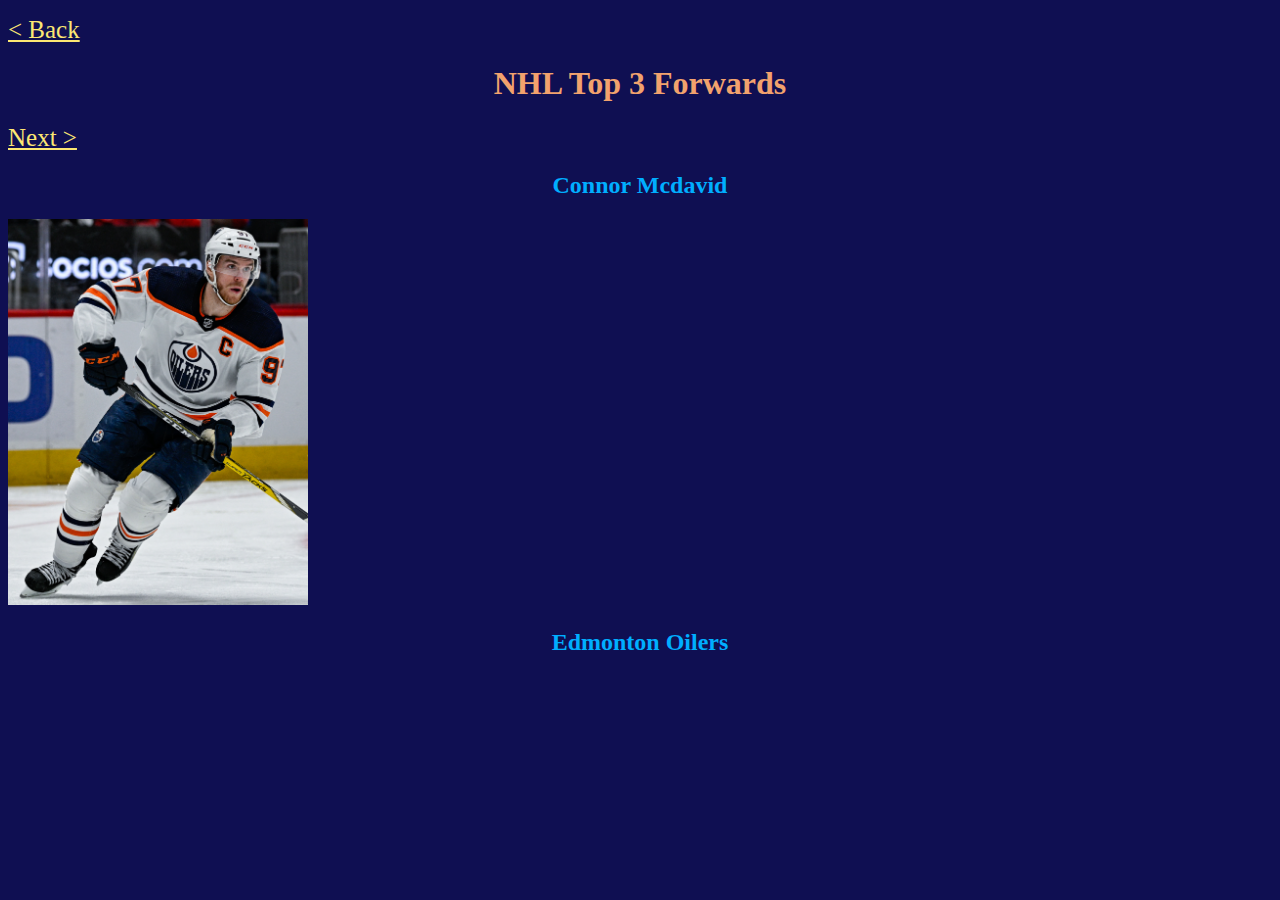
==== page2.html @ 758da6c1 "Add files via upload" ====
<!DOCTYPE html> 
<html>
  <head>
      <title>Hyperlink Practice</title>
      <link rel="stylesheet" href="style.css"/>
      

  </head>
  <body>
   <p><a href="Index.html">< Back</a> <h1>NHL Top 3 Forwards</h1><a href="page3.html">Next ></a></p>
    <h2></h2>
        <h2>Connor Mcdavid</h2>
        <img src="connor-mcdavid.jpg" width="300" height="386"/>
        <h2>Edmonton Oilers</h2>
  </body>
</html>
---- style.css ----
h1{
    color: #F2A26D;
    text-align: center;
    
}
body{
     background-color: rgb(15, 15, 82);
}
a{
    color:#FCE772;
    font-size: 25px;
}
h2{
    color: rgb(0, 174, 255);
    text-align: center;
}
p{
    color: plum;
    size: 200px;
}
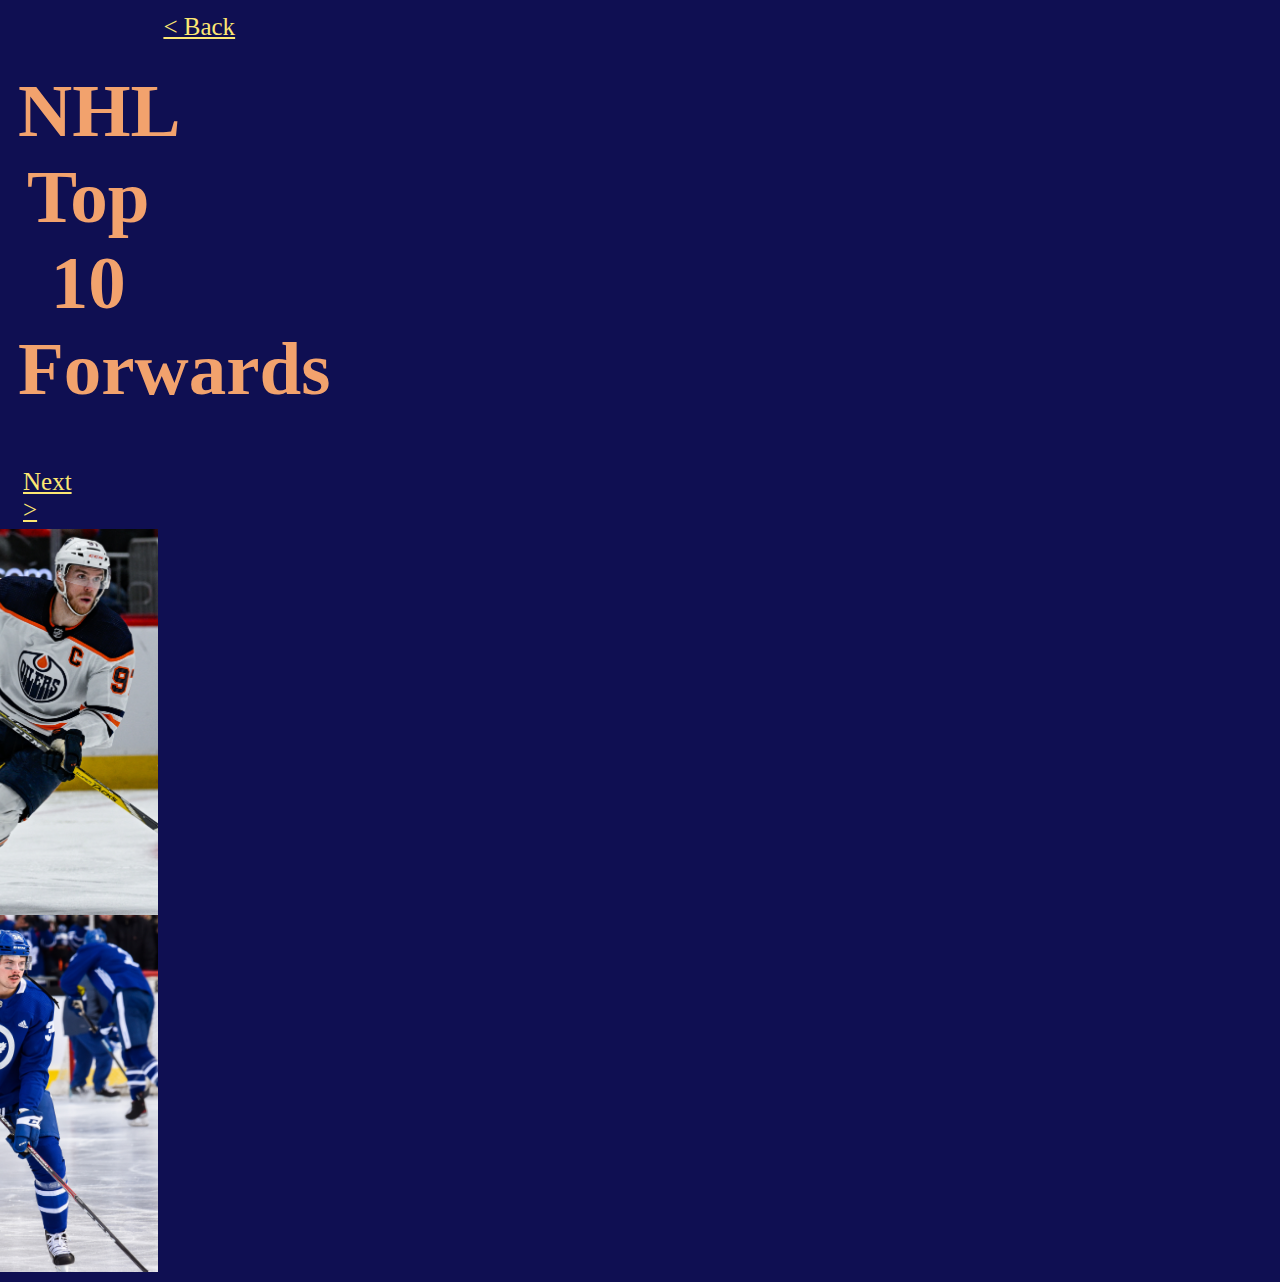
==== commit f082ee23: "Add files via upload" ====
--- a/page2.html
+++ b/page2.html
@@ -7,10 +7,22 @@
 
   </head>
   <body>
-   <p><a href="Index.html">< Back</a> <h1>NHL Top 3 Forwards</h1><a href="page3.html">Next ></a></p>
-    <h2></h2>
-        <h2>Connor Mcdavid</h2>
-        <img src="connor-mcdavid.jpg" width="300" height="386"/>
-        <h2>Edmonton Oilers</h2>
+   <div class="column">
+      <a href="Index.html">< Back</a>
+  <div class="column">
+      <h1>NHL Top 10 Forwards</h1> 
+  <div class="column">
+     <a href="page3.html">Next ></a>
+  </div>
+
+       
+      <img src="connor-mcdavid.jpg" width="300" height="386" style="float: right;"/>
+           
+      <img src="austonmathews.jpg" width="300" height="357" style="float: right;"/>
+       
+          
+             
+       
+        
   </body>
 </html>
--- a/style.css
+++ b/style.css
@@ -1,7 +1,7 @@
 h1{
     color: #F2A26D;
     text-align: center;
-    
+    font-size: 75px;
 }
 body{
      background-color: rgb(15, 15, 82);
@@ -17,4 +17,18 @@
 p{
     color: plum;
     size: 200px;
-}+}
+.center {
+    display: block;
+    margin-left: auto;
+    margin-right: auto;
+    
+
+}
+.column{
+    float: left;
+    width: 33.33%;
+    padding: 5px;
+}
+
+  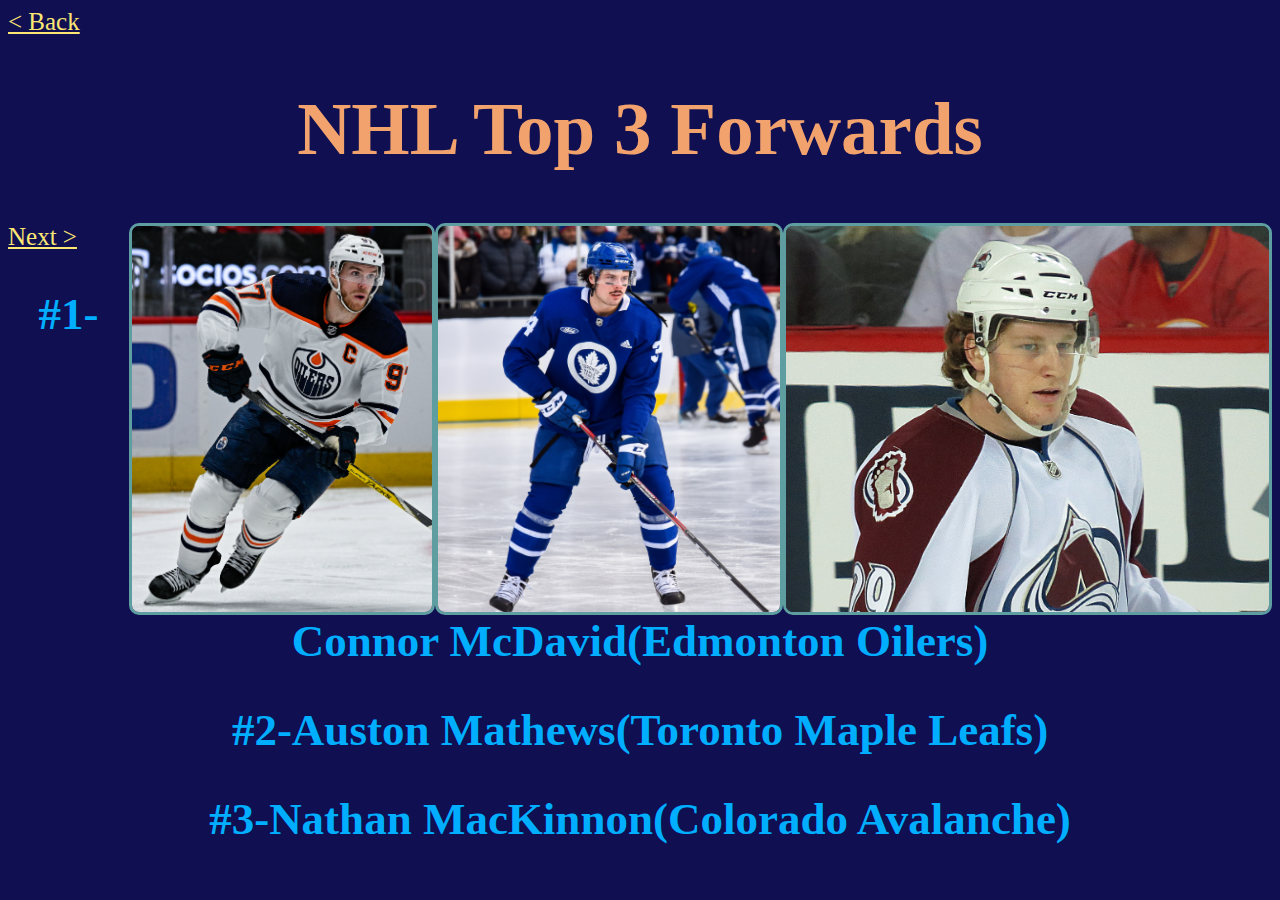
==== commit 0edf0ad7: "Add files via upload" ====
--- a/page2.html
+++ b/page2.html
@@ -7,18 +7,16 @@
 
   </head>
   <body>
-   <div class="column">
       <a href="Index.html">< Back</a>
-  <div class="column">
-      <h1>NHL Top 10 Forwards</h1> 
-  <div class="column">
+      <h1>NHL Top 3 Forwards</h1> 
      <a href="page3.html">Next ></a>
-  </div>
+            <img src="mackinnon3.jpg" width="483" height="386" style="float: right;"/>
+                 <img src="austonmathews.jpg" width="342" height="386" style="float: right;"/>
+            <img src="connor-mcdavid.jpg" width="300" height="386" style="float: right;"/>      
+      <h2>#1-Connor McDavid(Edmonton Oilers)</h2>
+          <h2>#2-Auston Mathews(Toronto Maple Leafs)</h2>
+            <h2>#3-Nathan MacKinnon(Colorado Avalanche)</h2>
 
-       
-      <img src="connor-mcdavid.jpg" width="300" height="386" style="float: right;"/>
-           
-      <img src="austonmathews.jpg" width="300" height="357" style="float: right;"/>
        
           
              
--- a/style.css
+++ b/style.css
@@ -13,6 +13,7 @@
 h2{
     color: rgb(0, 174, 255);
     text-align: center;
+    font-size: 45px;
 }
 p{
     color: plum;
@@ -25,10 +26,8 @@
     
 
 }
-.column{
-    float: left;
-    width: 33.33%;
-    padding: 5px;
-}
-
-  +img{
+    border-style: solid;
+    border-color: cadetblue;
+    border-radius: 10px;
+} 